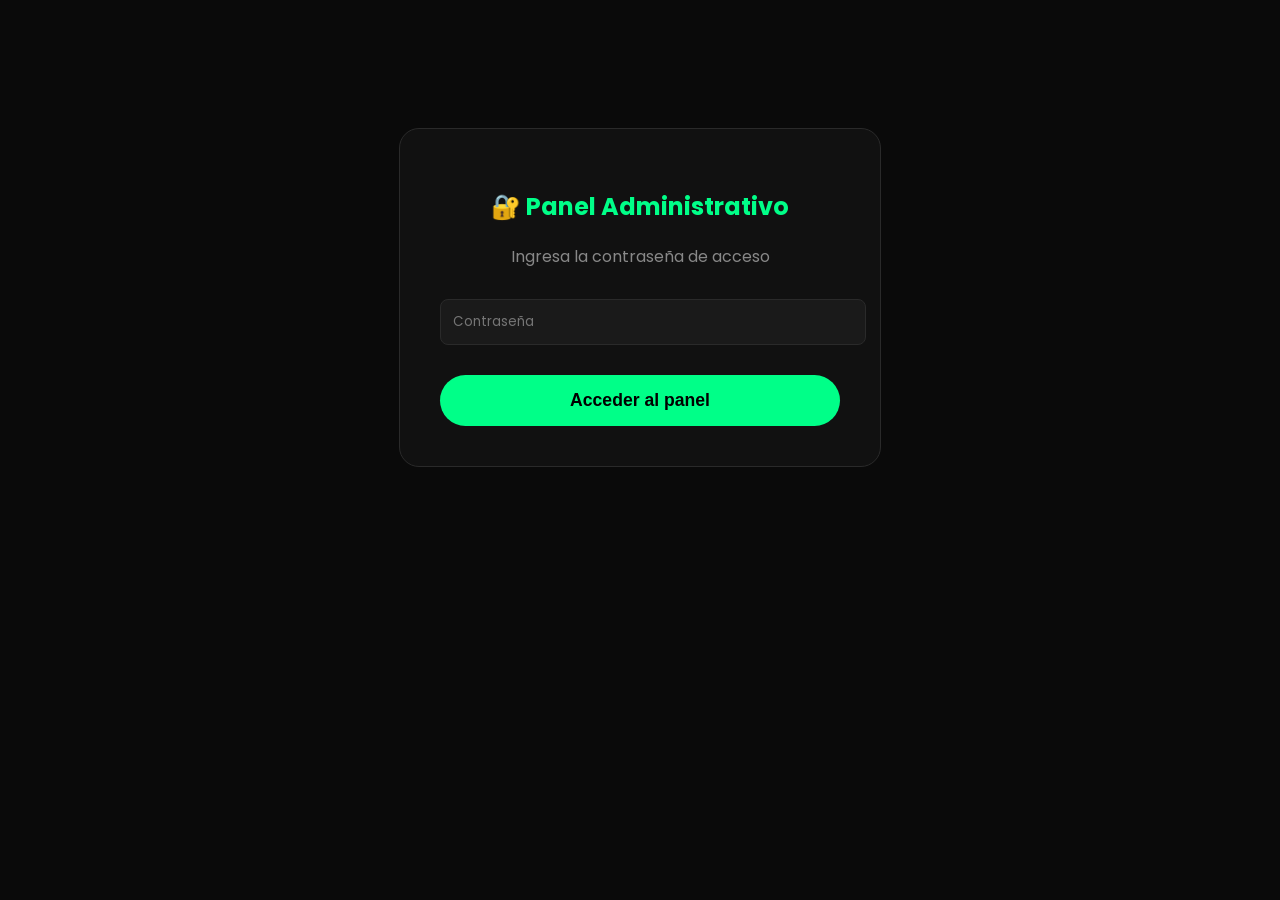
==== admin.html @ 09ae6a4c "Add files via upload" ====
<!DOCTYPE html>
<html lang="es">
<head>
<meta charset="UTF-8">
<meta name="viewport" content="width=device-width, initial-scale=1.0">
<title>Panel Admin - JL PHONE BUYBACK</title>
<link rel="stylesheet" href="styles.css">
<link href="https://fonts.googleapis.com/css2?family=Poppins:wght@300;400;600;700&display=swap" rel="stylesheet">
<script src="https://cdn.jsdelivr.net/npm/sweetalert2@11"></script>
<style>
body {
    background: #0a0a0a;
    padding: 20px;
    font-family: 'Poppins', sans-serif;
}
.login-container {
    max-width: 400px;
    margin: 100px auto;
    background: #111;
    padding: 40px;
    border-radius: 20px;
    text-align: center;
    border: 1px solid #2a2a2a;
}
.login-container h2 {
    color: #00ff88;
    margin-bottom: 20px;
}
.login-container input {
    width: 100%;
    padding: 12px;
    margin: 10px 0;
    background: #1a1a1a;
    border: 1px solid #2a2a2a;
    border-radius: 8px;
    color: white;
    font-family: 'Poppins', sans-serif;
}
.login-container button {
    width: 100%;
    margin-top: 20px;
}
.admin-container {
    display: none;
    max-width: 1400px;
    margin: 0 auto;
}
</style>
</head>
<body>

<!-- Pantalla de login -->
<div id="loginPanel" class="login-container">
    <h2>🔐 Panel Administrativo</h2>
    <p style="color:#888; margin-bottom:20px;">Ingresa la contraseña de acceso</p>
    <input type="password" id="adminPassword" placeholder="Contraseña" required>
    <button onclick="loginAdmin()" class="btn-submit">Acceder al panel</button>
</div>

<!-- Panel Admin -->
<div id="adminPanel" class="admin-container">
    <div style="display: flex; justify-content: space-between; align-items: center; margin-bottom: 30px; flex-wrap: wrap; gap: 15px;">
        <h1 style="color: #00ff88; margin:0;">📱 JL PHONE BUYBACK - Admin</h1>
        <button onclick="logoutAdmin()" style="padding: 10px 20px; background: #ff4444; color: white; border: none; border-radius: 8px; cursor: pointer;">Cerrar sesión</button>
    </div>
    
    <div class="filtros" style="display: flex; gap: 10px; margin-bottom: 20px; flex-wrap: wrap;">
        <button class="filtro-btn active" data-filtro="todas" style="padding: 10px 20px; background: #1a1a1a; border: 1px solid #2a2a2a; color: white; border-radius: 8px; cursor: pointer;">📋 Todas</button>
        <button class="filtro-btn" data-filtro="pendiente" style="padding: 10px 20px; background: #1a1a1a; border: 1px solid #2a2a2a; color: white; border-radius: 8px; cursor: pointer;">⏳ Pendientes</button>
        <button class="filtro-btn" data-filtro="respondida" style="padding: 10px 20px; background: #1a1a1a; border: 1px solid #2a2a2a; color: white; border-radius: 8px; cursor: pointer;">✅ Respondidas</button>
    </div>
    
    <div id="contadorPendientes" style="background:#111; padding:15px; border-radius:10px; margin-bottom:20px; text-align:center; border:1px solid #2a2a2a;">
        Cargando...
    </div>
    
    <div id="solicitudesContainer" class="solicitudes-grid">
        <div style="text-align: center; grid-column: 1/-1; color: #888;">Cargando solicitudes...</div>
    </div>
</div>

<!-- Modal para ver fotos -->
<div id="modal" class="modal" style="display:none; position:fixed; top:0; left:0; width:100%; height:100%; background:rgba(0,0,0,0.9); z-index:1000; justify-content:center; align-items:center;">
    <span onclick="cerrarModal()" style="position:absolute; top:20px; right:40px; color:white; font-size:40px; cursor:pointer;">&times;</span>
    <div class="modal-content">
        <img id="modalImg" src="" alt="Foto ampliada" style="max-width:90%; max-height:90%; border-radius:10px;">
    </div>
</div>

<script src="https://cdn.jsdelivr.net/npm/@supabase/supabase-js@2"></script>
<script src="admin.js"></script>
</body>
</html>
---- styles.css ----
/* Agrega estos estilos a tu styles.css existente */

.solicitud {
    background: linear-gradient(135deg, #0a0a0a 0%, #0d0d0d 100%);
}

.form-container {
    max-width: 700px;
    margin: 0 auto;
    background: #111;
    border-radius: 20px;
    padding: 40px;
    border: 1px solid #1f1f1f;
}

.form-group {
    margin-bottom: 25px;
    text-align: left;
}

.form-group label {
    display: block;
    margin-bottom: 8px;
    color: #00ff88;
    font-weight: 500;
}

.form-group input,
.form-group select,
.form-group textarea {
    width: 100%;
    padding: 12px 15px;
    background: #1a1a1a;
    border: 1px solid #2a2a2a;
    border-radius: 10px;
    color: white;
    font-family: 'Poppins', sans-serif;
}

.form-group input:focus,
.form-group select:focus,
.form-group textarea:focus {
    outline: none;
    border-color: #00ff88;
}

.preview-fotos {
    display: flex;
    flex-wrap: wrap;
    gap: 15px;
    margin: 20px 0;
}

.preview-foto {
    position: relative;
    width: 100px;
    height: 100px;
    border-radius: 10px;
    overflow: hidden;
    background: #1a1a1a;
}

.preview-foto img {
    width: 100%;
    height: 100%;
    object-fit: cover;
}

.preview-foto .remove-foto {
    position: absolute;
    top: 5px;
    right: 5px;
    background: rgba(0,0,0,0.7);
    color: white;
    border-radius: 50%;
    width: 20px;
    height: 20px;
    display: flex;
    align-items: center;
    justify-content: center;
    cursor: pointer;
    font-size: 12px;
}

.btn-submit {
    width: 100%;
    padding: 15px;
    background: #00ff88;
    color: #000;
    border: none;
    border-radius: 50px;
    font-size: 1.1rem;
    font-weight: 600;
    cursor: pointer;
    transition: all 0.3s;
}

.btn-submit:hover {
    transform: translateY(-2px);
    box-shadow: 0 0 20px rgba(0,255,136,0.4);
}

.solicitudes-grid {
    display: flex;
    flex-direction: column;
    gap: 20px;
}

.filtro-btn.active {
    background: #00ff88 !important;
    color: black !important;
    border-color: #00ff88 !important;
}
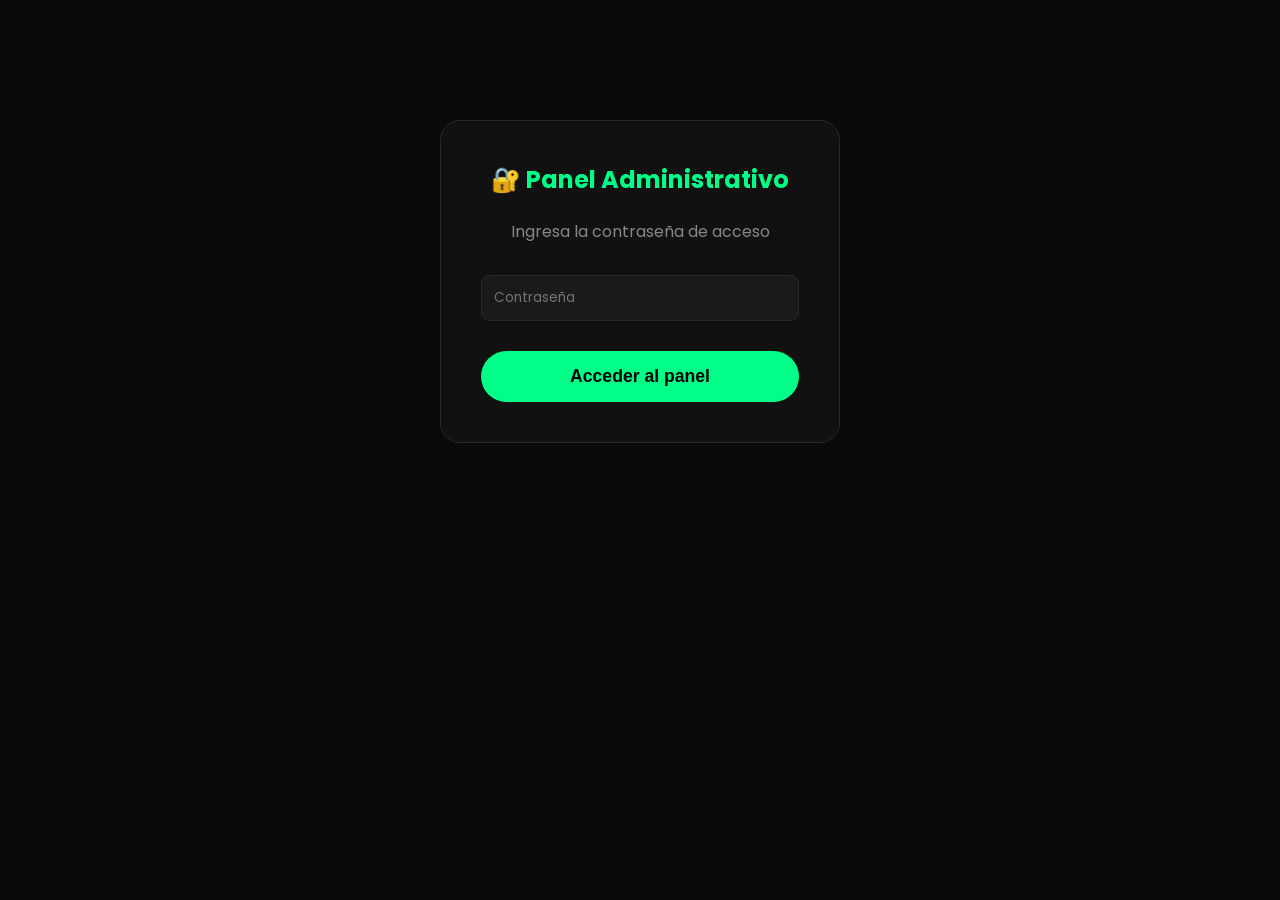
==== commit 2fc355ba: "Add files via upload" ====
--- a/admin.html
+++ b/admin.html
@@ -7,6 +7,7 @@
 <link rel="stylesheet" href="styles.css">
 <link href="https://fonts.googleapis.com/css2?family=Poppins:wght@300;400;600;700&display=swap" rel="stylesheet">
 <script src="https://cdn.jsdelivr.net/npm/sweetalert2@11"></script>
+<script src="https://cdn.jsdelivr.net/npm/@supabase/supabase-js@2"></script>
 <style>
 body {
     background: #0a0a0a;
@@ -45,6 +46,16 @@
     max-width: 1400px;
     margin: 0 auto;
 }
+.solicitudes-grid {
+    display: flex;
+    flex-direction: column;
+    gap: 20px;
+}
+.filtro-btn.active {
+    background: #00ff88 !important;
+    color: black !important;
+    border-color: #00ff88 !important;
+}
 </style>
 </head>
 <body>
@@ -65,9 +76,9 @@
     </div>
     
     <div class="filtros" style="display: flex; gap: 10px; margin-bottom: 20px; flex-wrap: wrap;">
-        <button class="filtro-btn active" data-filtro="todas" style="padding: 10px 20px; background: #1a1a1a; border: 1px solid #2a2a2a; color: white; border-radius: 8px; cursor: pointer;">📋 Todas</button>
-        <button class="filtro-btn" data-filtro="pendiente" style="padding: 10px 20px; background: #1a1a1a; border: 1px solid #2a2a2a; color: white; border-radius: 8px; cursor: pointer;">⏳ Pendientes</button>
-        <button class="filtro-btn" data-filtro="respondida" style="padding: 10px 20px; background: #1a1a1a; border: 1px solid #2a2a2a; color: white; border-radius: 8px; cursor: pointer;">✅ Respondidas</button>
+        <button class="filtro-btn active" data-filtro="todas" onclick="filtrarSolicitudes('todas', this)" style="padding: 10px 20px; background: #1a1a1a; border: 1px solid #2a2a2a; color: white; border-radius: 8px; cursor: pointer;">📋 Todas</button>
+        <button class="filtro-btn" data-filtro="pendiente" onclick="filtrarSolicitudes('pendiente', this)" style="padding: 10px 20px; background: #1a1a1a; border: 1px solid #2a2a2a; color: white; border-radius: 8px; cursor: pointer;">⏳ Pendientes</button>
+        <button class="filtro-btn" data-filtro="respondida" onclick="filtrarSolicitudes('respondida', this)" style="padding: 10px 20px; background: #1a1a1a; border: 1px solid #2a2a2a; color: white; border-radius: 8px; cursor: pointer;">✅ Respondidas</button>
     </div>
     
     <div id="contadorPendientes" style="background:#111; padding:15px; border-radius:10px; margin-bottom:20px; text-align:center; border:1px solid #2a2a2a;">
@@ -87,7 +98,238 @@
     </div>
 </div>
 
-<script src="https://cdn.jsdelivr.net/npm/@supabase/supabase-js@2"></script>
-<script src="admin.js"></script>
+<script>
+// ===== CONFIGURACIÓN DE SUPABASE =====
+const SUPABASE_URL = 'https://yczegabspeywaaxsnnoj.supabase.co';
+const SUPABASE_ANON_KEY = 'eyJhbGciOiJIUzI1NiIsInR5cCI6IkpXVCJ9.eyJpc3MiOiJzdXBhYmFzZSIsInJlZiI6InljemVnYWJzcGV5d2FheHNubm9qIiwicm9sZSI6ImFub24iLCJpYXQiOjE3Nzk4MDc3OTksImV4cCI6MjA5NTM4Mzc5OX0.tdVSoJTjqdwX8wyqnbdNH6mXESDPPIdC_c6bg3kKm5g';
+
+const supabase = window.supabase.createClient(SUPABASE_URL, SUPABASE_ANON_KEY);
+
+// ===== CONTRASEÑA DEL ADMIN (CAMBIA AQUÍ LA CONTRASEÑA QUE QUIERAS) =====
+const ADMIN_PASSWORD = 'admin123';
+
+let solicitudes = [];
+let filtroActual = 'todas';
+
+// Función de login
+function loginAdmin() {
+    const password = document.getElementById('adminPassword').value;
+    
+    if (!password) {
+        Swal.fire('Error', 'Ingresa la contraseña', 'error');
+        return;
+    }
+    
+    if (password === ADMIN_PASSWORD) {
+        sessionStorage.setItem('adminLoggedIn', 'true');
+        Swal.fire('Éxito', 'Bienvenido al panel de administración', 'success');
+        document.getElementById('loginPanel').style.display = 'none';
+        document.getElementById('adminPanel').style.display = 'block';
+        cargarSolicitudes();
+        suscribirCambios();
+    } else {
+        Swal.fire('Error', 'Contraseña incorrecta', 'error');
+    }
+}
+
+// Función de logout
+function logoutAdmin() {
+    sessionStorage.removeItem('adminLoggedIn');
+    document.getElementById('loginPanel').style.display = 'block';
+    document.getElementById('adminPanel').style.display = 'none';
+    document.getElementById('adminPassword').value = '';
+}
+
+// Verificar sesión
+function checkSession() {
+    const isLoggedIn = sessionStorage.getItem('adminLoggedIn');
+    if (isLoggedIn === 'true') {
+        document.getElementById('loginPanel').style.display = 'none';
+        document.getElementById('adminPanel').style.display = 'block';
+        cargarSolicitudes();
+        suscribirCambios();
+    }
+}
+
+// Suscribirse a cambios en tiempo real
+function suscribirCambios() {
+    supabase
+        .channel('solicitudes_changes')
+        .on('postgres_changes', 
+            { event: '*', schema: 'public', table: 'solicitudes' },
+            () => cargarSolicitudes()
+        )
+        .subscribe();
+}
+
+// Cargar solicitudes
+async function cargarSolicitudes() {
+    const { data, error } = await supabase
+        .from('solicitudes')
+        .select('*')
+        .order('created_at', { ascending: false });
+    
+    if (error) {
+        console.error('Error:', error);
+        Swal.fire('Error', 'No se pudieron cargar las solicitudes', 'error');
+        return;
+    }
+    
+    solicitudes = data;
+    actualizarContador();
+    mostrarSolicitudes();
+}
+
+// Actualizar contador
+function actualizarContador() {
+    const pendientes = solicitudes.filter(s => s.estado === 'pendiente').length;
+    const contadorDiv = document.getElementById('contadorPendientes');
+    if (contadorDiv) {
+        contadorDiv.innerHTML = `
+            <strong style="color: #00ff88;">📊 Resumen:</strong> 
+            ${pendientes} solicitud(es) pendiente(s) de respuesta
+        `;
+    }
+}
+
+// Filtrar solicitudes
+function filtrarSolicitudes(filtro, elemento) {
+    filtroActual = filtro;
+    document.querySelectorAll('.filtro-btn').forEach(btn => btn.classList.remove('active'));
+    elemento.classList.add('active');
+    mostrarSolicitudes();
+}
+
+// Mostrar solicitudes
+function mostrarSolicitudes() {
+    const container = document.getElementById('solicitudesContainer');
+    let solicitudesFiltradas = solicitudes;
+    
+    if (filtroActual !== 'todas') {
+        solicitudesFiltradas = solicitudes.filter(s => s.estado === filtroActual);
+    }
+    
+    if (solicitudesFiltradas.length === 0) {
+        container.innerHTML = '<div style="text-align: center; grid-column: 1/-1; color: #888;">No hay solicitudes para mostrar</div>';
+        return;
+    }
+    
+    container.innerHTML = solicitudesFiltradas.map(solicitud => `
+        <div style="background:#111; border-radius:15px; padding:20px; border:1px solid #2a2a2a; margin-bottom:20px;">
+            <div style="display:flex; justify-content:space-between; align-items:center; margin-bottom:15px; padding-bottom:10px; border-bottom:1px solid #2a2a2a;">
+                <span style="color:#00ff88; font-weight:bold;">#${solicitud.id}</span>
+                <span style="padding:4px 12px; border-radius:20px; font-size:0.8rem; background:${solicitud.estado === 'pendiente' ? '#ff6600' : '#00ff88'}; color:${solicitud.estado === 'pendiente' ? 'white' : 'black'}">
+                    ${solicitud.estado === 'pendiente' ? '⏳ Pendiente' : '✅ Respondida'}
+                </span>
+            </div>
+            <div>
+                <p><strong>👤 Nombre:</strong> ${solicitud.nombre}</p>
+                <p><strong>📧 Email:</strong> ${solicitud.email}</p>
+                <p><strong>📱 Teléfono:</strong> ${solicitud.telefono}</p>
+                <p><strong>📱 Equipo:</strong> ${solicitud.marca} ${solicitud.modelo}</p>
+                <p><strong>🔧 Condición:</strong> ${solicitud.condicion}</p>
+                <p><strong>📝 Descripción:</strong> ${solicitud.descripcion || 'Sin descripción'}</p>
+                <p><strong>📅 Fecha:</strong> ${new Date(solicitud.created_at).toLocaleString()}</p>
+            </div>
+            <div style="display:flex; flex-wrap:wrap; gap:10px; margin:15px 0;">
+                ${solicitud.fotos && solicitud.fotos.length > 0 ? 
+                    solicitud.fotos.map(foto => `
+                        <div style="width:80px; height:80px; border-radius:8px; overflow:hidden; cursor:pointer;" onclick="abrirModal('${foto}')">
+                            <img src="${foto}" style="width:100%; height:100%; object-fit:cover;">
+                        </div>
+                    `).join('') 
+                    : '<p>📷 Sin fotos</p>'}
+            </div>
+            ${solicitud.estado === 'respondida' ? `
+                <div style="margin-top:15px; padding:15px; background:#1a1a1a; border-radius:8px;">
+                    <strong style="color:#00ff88;">💬 Respuesta enviada:</strong>
+                    <p>💰 <strong>Precio ofertado:</strong> ${solicitud.precio_oferta}</p>
+                    <p>📝 <strong>Mensaje:</strong> ${solicitud.mensaje_respuesta}</p>
+                    <p>📅 <strong>Fecha respuesta:</strong> ${new Date(solicitud.fecha_respuesta).toLocaleString()}</p>
+                </div>
+            ` : `
+                <div style="margin-top:20px; padding-top:20px; border-top:1px solid #2a2a2a;">
+                    <input type="text" id="precio-${solicitud.id}" placeholder="💰 Precio ofertado (Ej: $5,000 MXN)" style="width:100%; padding:10px; margin-bottom:10px; background:#1a1a1a; border:1px solid #2a2a2a; border-radius:8px; color:white;">
+                    <textarea id="mensaje-${solicitud.id}" rows="2" placeholder="📝 Mensaje para el cliente..." style="width:100%; padding:10px; margin-bottom:10px; background:#1a1a1a; border:1px solid #2a2a2a; border-radius:8px; color:white;"></textarea>
+                    <button onclick="responderSolicitud(${solicitud.id})" style="width:100%; padding:12px; background:#00ff88; color:black; border:none; border-radius:8px; font-weight:bold; cursor:pointer;">📤 Enviar respuesta por WhatsApp</button>
+                </div>
+            `}
+        </div>
+    `).join('');
+}
+
+// Responder solicitud
+async function responderSolicitud(id) {
+    const precio = document.getElementById(`precio-${id}`).value;
+    const mensaje = document.getElementById(`mensaje-${id}`).value;
+    
+    if (!precio || !mensaje) {
+        Swal.fire('Campos incompletos', 'Completa el precio y el mensaje', 'warning');
+        return;
+    }
+    
+    const solicitud = solicitudes.find(s => s.id === id);
+    
+    const confirmacion = await Swal.fire({
+        title: '¿Enviar respuesta?',
+        text: `Enviarás oferta de ${precio} a ${solicitud.nombre}`,
+        icon: 'question',
+        showCancelButton: true,
+        confirmButtonColor: '#00ff88',
+        confirmButtonText: 'Sí, enviar',
+        cancelButtonText: 'Cancelar'
+    });
+    
+    if (!confirmacion.isConfirmed) return;
+    
+    const { error } = await supabase
+        .from('solicitudes')
+        .update({
+            estado: 'respondida',
+            precio_oferta: precio,
+            mensaje_respuesta: mensaje,
+            fecha_respuesta: new Date().toISOString()
+        })
+        .eq('id', id);
+    
+    if (error) {
+        Swal.fire('Error', 'No se pudo guardar la respuesta', 'error');
+        return;
+    }
+    
+    const mensajeWhatsApp = `*JL PHONE BUYBACK* - Respuesta a tu solicitud #${solicitud.id}\n\nHola ${solicitud.nombre},\n\nHemos evaluado tu equipo *${solicitud.marca} ${solicitud.modelo}*.\n\n💰 *Precio ofertado:* ${precio}\n\n📝 *Comentario:* ${mensaje}\n\n¡Esperamos tu respuesta! Contáctanos al 3111063251.\n\nGracias por confiar en JL PHONE BUYBACK. 🙌`;
+    
+    const telefonoLimpio = solicitud.telefono.replace(/\D/g, '');
+    const urlWhatsApp = `https://wa.me/52${telefonoLimpio}?text=${encodeURIComponent(mensajeWhatsApp)}`;
+    
+    window.open(urlWhatsApp, '_blank');
+    
+    Swal.fire({
+        title: '¡Respuesta enviada!',
+        text: `Se abrirá WhatsApp para enviar la oferta a ${solicitud.nombre}`,
+        icon: 'success',
+        confirmButtonColor: '#00ff88'
+    });
+    
+    cargarSolicitudes();
+}
+
+// Abrir modal
+function abrirModal(imgSrc) {
+    const modal = document.getElementById('modal');
+    const modalImg = document.getElementById('modalImg');
+    modal.style.display = 'flex';
+    modalImg.src = imgSrc;
+}
+
+function cerrarModal() {
+    document.getElementById('modal').style.display = 'none';
+}
+
+// Iniciar - verificar sesión al cargar la página
+document.addEventListener('DOMContentLoaded', function() {
+    checkSession();
+});
+</script>
 </body>
 </html>
--- a/styles.css
+++ b/styles.css
@@ -1,5 +1,201 @@
-/* Agrega estos estilos a tu styles.css existente */
-
+* {
+    margin: 0;
+    padding: 0;
+    box-sizing: border-box;
+}
+
+body {
+    font-family: 'Poppins', sans-serif;
+    background: #0a0a0a;
+    color: white;
+    line-height: 1.6;
+}
+
+.hero {
+    position: relative;
+    height: 100vh;
+    background: linear-gradient(rgba(0,0,0,.75), rgba(0,0,0,.85)),
+    url('https://images.unsplash.com/photo-1591337676887-a217a6970a8a?auto=format&fit=crop&w=1400&q=80');
+    background-size: cover;
+    background-position: center;
+    display: flex;
+    justify-content: center;
+    align-items: center;
+    text-align: center;
+    padding: 20px;
+}
+
+.hero-content {
+    position: relative;
+    z-index: 2;
+    max-width: 800px;
+}
+
+.hero h1 {
+    font-size: 3rem;
+    color: #00ff88;
+    font-weight: 700;
+    margin-bottom: 10px;
+    text-shadow: 0 0 15px #00ff88;
+}
+
+.hero h2 {
+    font-size: 2rem;
+    margin-bottom: 10px;
+}
+
+.hero p {
+    font-size: 1.2rem;
+    color: #ddd;
+    margin-bottom: 25px;
+}
+
+.phone-number {
+    font-size: 2rem;
+    font-weight: 700;
+    margin-bottom: 25px;
+    color: #00ff88;
+}
+
+.btn {
+    display: inline-block;
+    padding: 15px 35px;
+    background: #00ff88;
+    color: #000;
+    text-decoration: none;
+    font-weight: 600;
+    border-radius: 50px;
+    transition: .3s;
+    box-shadow: 0 0 15px #00ff88;
+}
+
+.btn:hover {
+    transform: translateY(-3px);
+    background: #00cc6a;
+}
+
+section {
+    padding: 70px 20px;
+    text-align: center;
+}
+
+section h2 {
+    font-size: 2rem;
+    margin-bottom: 35px;
+    color: #00ff88;
+}
+
+.cards {
+    display: flex;
+    flex-wrap: wrap;
+    justify-content: center;
+    gap: 25px;
+}
+
+.card {
+    background: #111;
+    padding: 25px;
+    border-radius: 18px;
+    width: 260px;
+    border: 1px solid #1f1f1f;
+    transition: .3s;
+    box-shadow: 0 0 10px rgba(0,255,136,.08);
+}
+
+.card:hover {
+    transform: translateY(-8px);
+    box-shadow: 0 0 20px rgba(0,255,136,.35);
+}
+
+.card h3 {
+    margin-bottom: 10px;
+    color: #00ff88;
+}
+
+.steps {
+    display: flex;
+    justify-content: center;
+    flex-wrap: wrap;
+    gap: 25px;
+}
+
+.step {
+    background: #111;
+    padding: 30px;
+    width: 220px;
+    border-radius: 20px;
+}
+
+.step h3 {
+    font-size: 2rem;
+    color: #00ff88;
+    margin-bottom: 10px;
+}
+
+.notice {
+    background: #111;
+}
+
+.notice p {
+    max-width: 750px;
+    margin: auto;
+    font-size: 1.1rem;
+    color: #ddd;
+}
+
+footer {
+    background: #050505;
+    padding: 30px;
+    text-align: center;
+    border-top: 1px solid #1c1c1c;
+}
+
+footer h3 {
+    color: #00ff88;
+    margin-bottom: 10px;
+}
+
+.whatsapp-float {
+    position: fixed;
+    bottom: 25px;
+    right: 25px;
+    width: 65px;
+    height: 65px;
+    background: #25d366;
+    color: white;
+    border-radius: 50%;
+    display: flex;
+    align-items: center;
+    justify-content: center;
+    font-size: 30px;
+    text-decoration: none;
+    box-shadow: 0 0 20px rgba(37,211,102,.5);
+    z-index: 999;
+    transition: .3s;
+}
+
+.whatsapp-float:hover {
+    transform: scale(1.1);
+}
+
+@media (max-width: 768px) {
+    .hero h1 {
+        font-size: 2.2rem;
+    }
+    .hero h2 {
+        font-size: 1.5rem;
+    }
+    .phone-number {
+        font-size: 1.5rem;
+    }
+    .cards,
+    .steps {
+        flex-direction: column;
+        align-items: center;
+    }
+}
+
+/* ===== ESTILOS DEL FORMULARIO ===== */
 .solicitud {
     background: linear-gradient(135deg, #0a0a0a 0%, #0d0d0d 100%);
 }
@@ -11,6 +207,7 @@
     border-radius: 20px;
     padding: 40px;
     border: 1px solid #1f1f1f;
+    box-shadow: 0 10px 40px rgba(0,0,0,0.5);
 }
 
 .form-group {
@@ -35,6 +232,7 @@
     border-radius: 10px;
     color: white;
     font-family: 'Poppins', sans-serif;
+    transition: all 0.3s;
 }
 
 .form-group input:focus,
@@ -42,6 +240,19 @@
 .form-group textarea:focus {
     outline: none;
     border-color: #00ff88;
+    box-shadow: 0 0 10px rgba(0,255,136,0.2);
+}
+
+.form-group input[type="file"] {
+    padding: 10px;
+    background: #1a1a1a;
+}
+
+.form-group small {
+    display: block;
+    margin-top: 5px;
+    color: #888;
+    font-size: 0.8rem;
 }
 
 .preview-fotos {
@@ -58,6 +269,7 @@
     border-radius: 10px;
     overflow: hidden;
     background: #1a1a1a;
+    border: 1px solid #2a2a2a;
 }
 
 .preview-foto img {
@@ -93,6 +305,7 @@
     font-weight: 600;
     cursor: pointer;
     transition: all 0.3s;
+    margin-top: 10px;
 }
 
 .btn-submit:hover {
@@ -100,10 +313,45 @@
     box-shadow: 0 0 20px rgba(0,255,136,0.4);
 }
 
+.form-mensaje {
+    margin-top: 20px;
+    padding: 15px;
+    border-radius: 10px;
+    display: none;
+}
+
+.form-mensaje.success {
+    background: rgba(0,255,136,0.1);
+    border: 1px solid #00ff88;
+    color: #00ff88;
+    display: block;
+}
+
+.form-mensaje.error {
+    background: rgba(255,68,68,0.1);
+    border: 1px solid #ff4444;
+    color: #ff4444;
+    display: block;
+}
+
+/* Estilos para el admin */
 .solicitudes-grid {
     display: flex;
     flex-direction: column;
     gap: 20px;
+}
+
+.solicitud-card {
+    background: #111;
+    border-radius: 15px;
+    padding: 20px;
+    border: 1px solid #2a2a2a;
+    transition: all 0.3s;
+}
+
+.solicitud-card:hover {
+    transform: translateY(-5px);
+    box-shadow: 0 10px 30px rgba(0,0,0,0.3);
 }
 
 .filtro-btn.active {
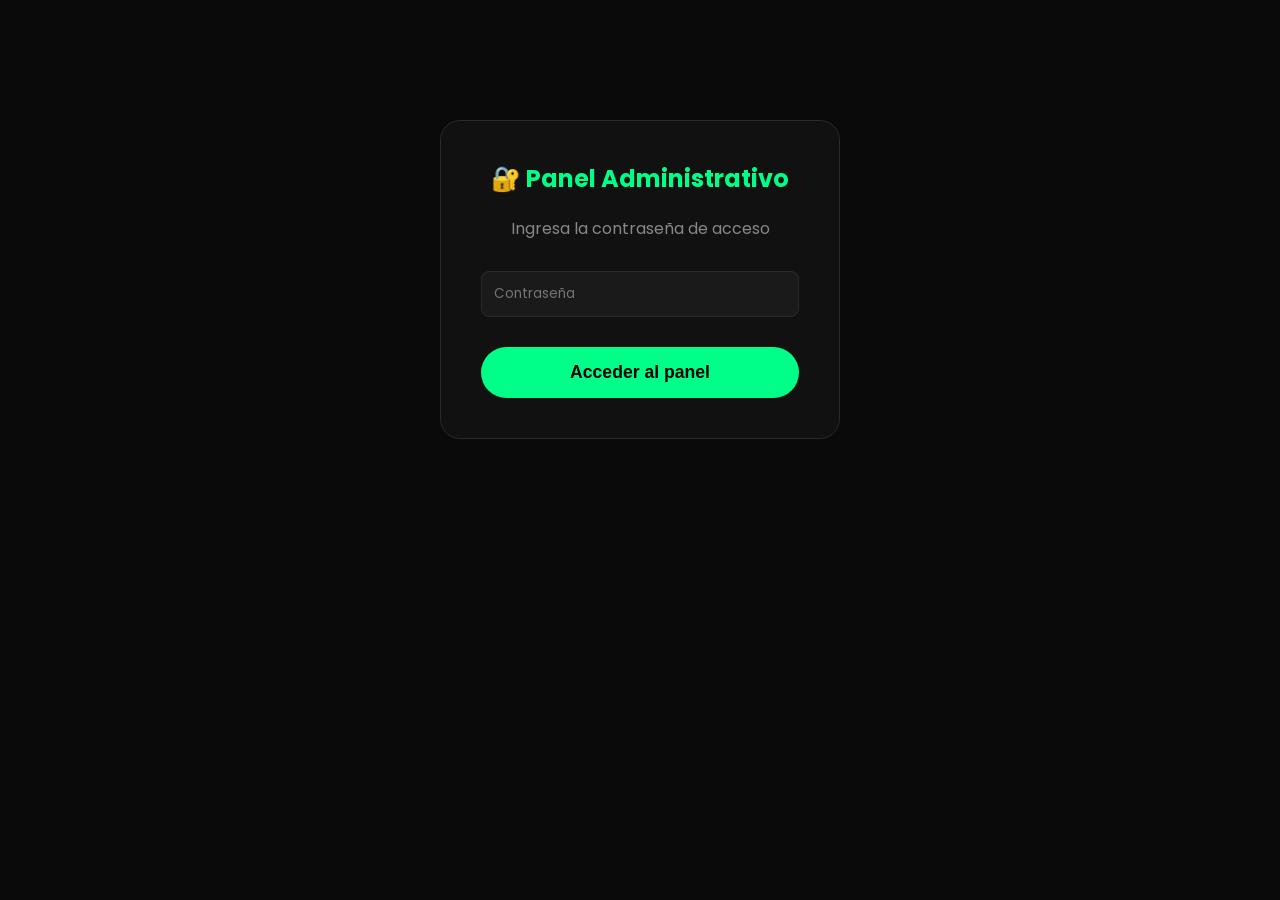
==== commit baaef2aa: "Add files via upload" ====
--- a/admin.html
+++ b/admin.html
@@ -4,16 +4,22 @@
 <meta charset="UTF-8">
 <meta name="viewport" content="width=device-width, initial-scale=1.0">
 <title>Panel Admin - JL PHONE BUYBACK</title>
-<link rel="stylesheet" href="styles.css">
 <link href="https://fonts.googleapis.com/css2?family=Poppins:wght@300;400;600;700&display=swap" rel="stylesheet">
 <script src="https://cdn.jsdelivr.net/npm/sweetalert2@11"></script>
 <script src="https://cdn.jsdelivr.net/npm/@supabase/supabase-js@2"></script>
 <style>
+* {
+    margin: 0;
+    padding: 0;
+    box-sizing: border-box;
+}
+
 body {
     background: #0a0a0a;
     padding: 20px;
     font-family: 'Poppins', sans-serif;
 }
+
 .login-container {
     max-width: 400px;
     margin: 100px auto;
@@ -23,10 +29,12 @@
     text-align: center;
     border: 1px solid #2a2a2a;
 }
+
 .login-container h2 {
     color: #00ff88;
     margin-bottom: 20px;
 }
+
 .login-container input {
     width: 100%;
     padding: 12px;
@@ -37,24 +45,70 @@
     color: white;
     font-family: 'Poppins', sans-serif;
 }
+
 .login-container button {
     width: 100%;
     margin-top: 20px;
-}
+    padding: 15px;
+    background: #00ff88;
+    color: #000;
+    border: none;
+    border-radius: 50px;
+    font-size: 1.1rem;
+    font-weight: 600;
+    cursor: pointer;
+    transition: all 0.3s;
+}
+
+.login-container button:hover {
+    transform: translateY(-2px);
+    box-shadow: 0 0 20px rgba(0,255,136,0.4);
+}
+
 .admin-container {
     display: none;
     max-width: 1400px;
     margin: 0 auto;
 }
+
 .solicitudes-grid {
     display: flex;
     flex-direction: column;
     gap: 20px;
 }
+
+.filtro-btn {
+    padding: 10px 20px;
+    background: #1a1a1a;
+    border: 1px solid #2a2a2a;
+    color: white;
+    border-radius: 8px;
+    cursor: pointer;
+    font-family: 'Poppins', sans-serif;
+}
+
 .filtro-btn.active {
     background: #00ff88 !important;
     color: black !important;
     border-color: #00ff88 !important;
+}
+
+.btn-submit {
+    width: 100%;
+    padding: 15px;
+    background: #00ff88;
+    color: #000;
+    border: none;
+    border-radius: 50px;
+    font-size: 1.1rem;
+    font-weight: 600;
+    cursor: pointer;
+    transition: all 0.3s;
+}
+
+.btn-submit:hover {
+    transform: translateY(-2px);
+    box-shadow: 0 0 20px rgba(0,255,136,0.4);
 }
 </style>
 </head>
@@ -65,20 +119,20 @@
     <h2>🔐 Panel Administrativo</h2>
     <p style="color:#888; margin-bottom:20px;">Ingresa la contraseña de acceso</p>
     <input type="password" id="adminPassword" placeholder="Contraseña" required>
-    <button onclick="loginAdmin()" class="btn-submit">Acceder al panel</button>
+    <button id="loginBtn" class="btn-submit">Acceder al panel</button>
 </div>
 
 <!-- Panel Admin -->
 <div id="adminPanel" class="admin-container">
     <div style="display: flex; justify-content: space-between; align-items: center; margin-bottom: 30px; flex-wrap: wrap; gap: 15px;">
         <h1 style="color: #00ff88; margin:0;">📱 JL PHONE BUYBACK - Admin</h1>
-        <button onclick="logoutAdmin()" style="padding: 10px 20px; background: #ff4444; color: white; border: none; border-radius: 8px; cursor: pointer;">Cerrar sesión</button>
+        <button id="logoutBtn" style="padding: 10px 20px; background: #ff4444; color: white; border: none; border-radius: 8px; cursor: pointer;">Cerrar sesión</button>
     </div>
     
     <div class="filtros" style="display: flex; gap: 10px; margin-bottom: 20px; flex-wrap: wrap;">
-        <button class="filtro-btn active" data-filtro="todas" onclick="filtrarSolicitudes('todas', this)" style="padding: 10px 20px; background: #1a1a1a; border: 1px solid #2a2a2a; color: white; border-radius: 8px; cursor: pointer;">📋 Todas</button>
-        <button class="filtro-btn" data-filtro="pendiente" onclick="filtrarSolicitudes('pendiente', this)" style="padding: 10px 20px; background: #1a1a1a; border: 1px solid #2a2a2a; color: white; border-radius: 8px; cursor: pointer;">⏳ Pendientes</button>
-        <button class="filtro-btn" data-filtro="respondida" onclick="filtrarSolicitudes('respondida', this)" style="padding: 10px 20px; background: #1a1a1a; border: 1px solid #2a2a2a; color: white; border-radius: 8px; cursor: pointer;">✅ Respondidas</button>
+        <button class="filtro-btn active" data-filtro="todas">📋 Todas</button>
+        <button class="filtro-btn" data-filtro="pendiente">⏳ Pendientes</button>
+        <button class="filtro-btn" data-filtro="respondida">✅ Respondidas</button>
     </div>
     
     <div id="contadorPendientes" style="background:#111; padding:15px; border-radius:10px; margin-bottom:20px; text-align:center; border:1px solid #2a2a2a;">
@@ -91,11 +145,9 @@
 </div>
 
 <!-- Modal para ver fotos -->
-<div id="modal" class="modal" style="display:none; position:fixed; top:0; left:0; width:100%; height:100%; background:rgba(0,0,0,0.9); z-index:1000; justify-content:center; align-items:center;">
-    <span onclick="cerrarModal()" style="position:absolute; top:20px; right:40px; color:white; font-size:40px; cursor:pointer;">&times;</span>
-    <div class="modal-content">
-        <img id="modalImg" src="" alt="Foto ampliada" style="max-width:90%; max-height:90%; border-radius:10px;">
-    </div>
+<div id="modal" style="display:none; position:fixed; top:0; left:0; width:100%; height:100%; background:rgba(0,0,0,0.95); z-index:1000; justify-content:center; align-items:center;">
+    <span onclick="document.getElementById('modal').style.display='none'" style="position:absolute; top:20px; right:40px; color:white; font-size:40px; cursor:pointer;">&times;</span>
+    <img id="modalImg" src="" style="max-width:90%; max-height:90%; border-radius:10px;">
 </div>
 
 <script>
@@ -103,16 +155,17 @@
 const SUPABASE_URL = 'https://yczegabspeywaaxsnnoj.supabase.co';
 const SUPABASE_ANON_KEY = 'eyJhbGciOiJIUzI1NiIsInR5cCI6IkpXVCJ9.eyJpc3MiOiJzdXBhYmFzZSIsInJlZiI6InljemVnYWJzcGV5d2FheHNubm9qIiwicm9sZSI6ImFub24iLCJpYXQiOjE3Nzk4MDc3OTksImV4cCI6MjA5NTM4Mzc5OX0.tdVSoJTjqdwX8wyqnbdNH6mXESDPPIdC_c6bg3kKm5g';
 
-const supabase = window.supabase.createClient(SUPABASE_URL, SUPABASE_ANON_KEY);
-
-// ===== CONTRASEÑA DEL ADMIN (CAMBIA AQUÍ LA CONTRASEÑA QUE QUIERAS) =====
+// Crear cliente de Supabase
+const supabaseClient = window.supabase.createClient(SUPABASE_URL, SUPABASE_ANON_KEY);
+
+// ===== CONTRASEÑA DEL ADMIN =====
 const ADMIN_PASSWORD = 'admin123';
 
 let solicitudes = [];
 let filtroActual = 'todas';
 
 // Función de login
-function loginAdmin() {
+async function loginAdmin() {
     const password = document.getElementById('adminPassword').value;
     
     if (!password) {
@@ -122,7 +175,7 @@
     
     if (password === ADMIN_PASSWORD) {
         sessionStorage.setItem('adminLoggedIn', 'true');
-        Swal.fire('Éxito', 'Bienvenido al panel de administración', 'success');
+        await Swal.fire('Éxito', 'Bienvenido al panel de administración', 'success');
         document.getElementById('loginPanel').style.display = 'none';
         document.getElementById('adminPanel').style.display = 'block';
         cargarSolicitudes();
@@ -153,7 +206,7 @@
 
 // Suscribirse a cambios en tiempo real
 function suscribirCambios() {
-    supabase
+    supabaseClient
         .channel('solicitudes_changes')
         .on('postgres_changes', 
             { event: '*', schema: 'public', table: 'solicitudes' },
@@ -164,20 +217,21 @@
 
 // Cargar solicitudes
 async function cargarSolicitudes() {
-    const { data, error } = await supabase
-        .from('solicitudes')
-        .select('*')
-        .order('created_at', { ascending: false });
-    
-    if (error) {
+    try {
+        const { data, error } = await supabaseClient
+            .from('solicitudes')
+            .select('*')
+            .order('created_at', { ascending: false });
+        
+        if (error) throw error;
+        
+        solicitudes = data || [];
+        actualizarContador();
+        mostrarSolicitudes();
+    } catch (error) {
         console.error('Error:', error);
-        Swal.fire('Error', 'No se pudieron cargar las solicitudes', 'error');
-        return;
-    }
-    
-    solicitudes = data;
-    actualizarContador();
-    mostrarSolicitudes();
+        Swal.fire('Error', 'No se pudieron cargar las solicitudes: ' + error.message, 'error');
+    }
 }
 
 // Actualizar contador
@@ -190,14 +244,6 @@
             ${pendientes} solicitud(es) pendiente(s) de respuesta
         `;
     }
-}
-
-// Filtrar solicitudes
-function filtrarSolicitudes(filtro, elemento) {
-    filtroActual = filtro;
-    document.querySelectorAll('.filtro-btn').forEach(btn => btn.classList.remove('active'));
-    elemento.classList.add('active');
-    mostrarSolicitudes();
 }
 
 // Mostrar solicitudes
@@ -234,7 +280,7 @@
             <div style="display:flex; flex-wrap:wrap; gap:10px; margin:15px 0;">
                 ${solicitud.fotos && solicitud.fotos.length > 0 ? 
                     solicitud.fotos.map(foto => `
-                        <div style="width:80px; height:80px; border-radius:8px; overflow:hidden; cursor:pointer;" onclick="abrirModal('${foto}')">
+                        <div style="width:80px; height:80px; border-radius:8px; overflow:hidden; cursor:pointer;" onclick="verFoto('${foto}')">
                             <img src="${foto}" style="width:100%; height:100%; object-fit:cover;">
                         </div>
                     `).join('') 
@@ -282,7 +328,7 @@
     
     if (!confirmacion.isConfirmed) return;
     
-    const { error } = await supabase
+    const { error } = await supabaseClient
         .from('solicitudes')
         .update({
             estado: 'respondida',
@@ -293,7 +339,7 @@
         .eq('id', id);
     
     if (error) {
-        Swal.fire('Error', 'No se pudo guardar la respuesta', 'error');
+        Swal.fire('Error', 'No se pudo guardar la respuesta: ' + error.message, 'error');
         return;
     }
     
@@ -314,20 +360,39 @@
     cargarSolicitudes();
 }
 
-// Abrir modal
-function abrirModal(imgSrc) {
+// Ver foto
+function verFoto(url) {
     const modal = document.getElementById('modal');
     const modalImg = document.getElementById('modalImg');
     modal.style.display = 'flex';
-    modalImg.src = imgSrc;
-}
-
-function cerrarModal() {
-    document.getElementById('modal').style.display = 'none';
-}
-
-// Iniciar - verificar sesión al cargar la página
+    modalImg.src = url;
+}
+
+// Event listeners
 document.addEventListener('DOMContentLoaded', function() {
+    // Login button
+    const loginBtn = document.getElementById('loginBtn');
+    if (loginBtn) {
+        loginBtn.addEventListener('click', loginAdmin);
+    }
+    
+    // Logout button
+    const logoutBtn = document.getElementById('logoutBtn');
+    if (logoutBtn) {
+        logoutBtn.addEventListener('click', logoutAdmin);
+    }
+    
+    // Filtros
+    document.querySelectorAll('.filtro-btn').forEach(btn => {
+        btn.addEventListener('click', function() {
+            document.querySelectorAll('.filtro-btn').forEach(b => b.classList.remove('active'));
+            this.classList.add('active');
+            filtroActual = this.getAttribute('data-filtro');
+            mostrarSolicitudes();
+        });
+    });
+    
+    // Check session on start
     checkSession();
 });
 </script>
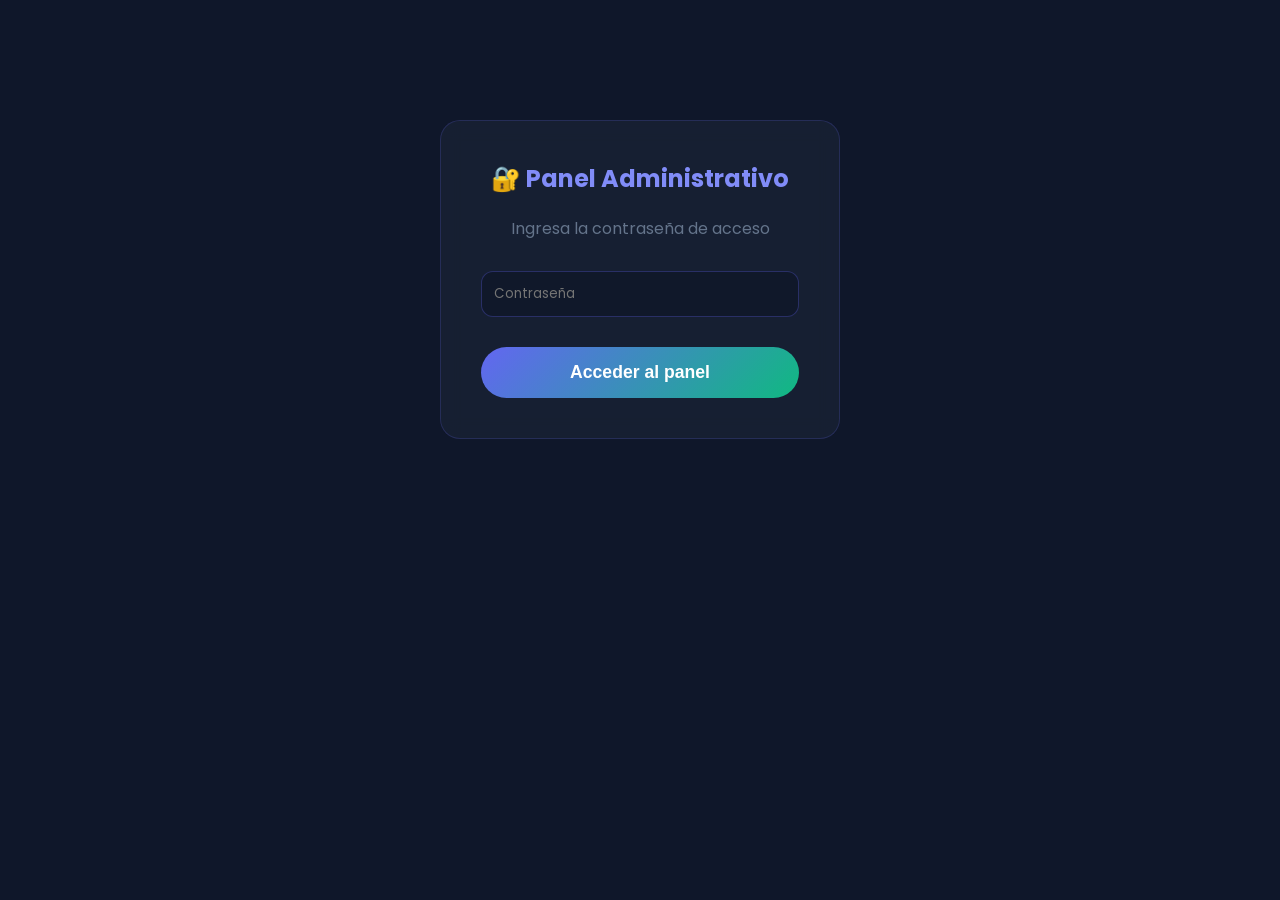
==== commit 529f1630: "Add files via upload" ====
--- a/admin.html
+++ b/admin.html
@@ -4,10 +4,23 @@
 <meta charset="UTF-8">
 <meta name="viewport" content="width=device-width, initial-scale=1.0">
 <title>Panel Admin - JL PHONE BUYBACK</title>
-<link href="https://fonts.googleapis.com/css2?family=Poppins:wght@300;400;600;700&display=swap" rel="stylesheet">
+<link href="https://fonts.googleapis.com/css2?family=Poppins:wght@300;400;500;600;700;800&display=swap" rel="stylesheet">
 <script src="https://cdn.jsdelivr.net/npm/sweetalert2@11"></script>
 <script src="https://cdn.jsdelivr.net/npm/@supabase/supabase-js@2"></script>
 <style>
+:root {
+    --primary: #6366f1;
+    --primary-dark: #4f46e5;
+    --primary-light: #818cf8;
+    --secondary: #10b981;
+    --warning: #f59e0b;
+    --danger: #ef4444;
+    --dark: #1e293b;
+    --darker: #0f172a;
+    --light: #f8fafc;
+    --gray: #64748b;
+}
+
 * {
     margin: 0;
     padding: 0;
@@ -15,7 +28,7 @@
 }
 
 body {
-    background: #0a0a0a;
+    background: var(--darker);
     padding: 20px;
     font-family: 'Poppins', sans-serif;
 }
@@ -23,15 +36,16 @@
 .login-container {
     max-width: 400px;
     margin: 100px auto;
-    background: #111;
+    background: rgba(30, 41, 59, 0.5);
+    backdrop-filter: blur(10px);
     padding: 40px;
     border-radius: 20px;
     text-align: center;
-    border: 1px solid #2a2a2a;
+    border: 1px solid rgba(99, 102, 241, 0.2);
 }
 
 .login-container h2 {
-    color: #00ff88;
+    color: var(--primary-light);
     margin-bottom: 20px;
 }
 
@@ -39,10 +53,10 @@
     width: 100%;
     padding: 12px;
     margin: 10px 0;
-    background: #1a1a1a;
-    border: 1px solid #2a2a2a;
-    border-radius: 8px;
-    color: white;
+    background: rgba(15, 23, 42, 0.8);
+    border: 1px solid rgba(99, 102, 241, 0.3);
+    border-radius: 12px;
+    color: var(--light);
     font-family: 'Poppins', sans-serif;
 }
 
@@ -50,19 +64,13 @@
     width: 100%;
     margin-top: 20px;
     padding: 15px;
-    background: #00ff88;
-    color: #000;
+    background: linear-gradient(135deg, var(--primary) 0%, var(--secondary) 100%);
+    color: white;
     border: none;
     border-radius: 50px;
     font-size: 1.1rem;
     font-weight: 600;
     cursor: pointer;
-    transition: all 0.3s;
-}
-
-.login-container button:hover {
-    transform: translateY(-2px);
-    box-shadow: 0 0 20px rgba(0,255,136,0.4);
 }
 
 .admin-container {
@@ -71,328 +79,359 @@
     margin: 0 auto;
 }
 
+.admin-header {
+    display: flex;
+    justify-content: space-between;
+    align-items: center;
+    margin-bottom: 30px;
+    flex-wrap: wrap;
+    gap: 15px;
+}
+
+.admin-header h1 {
+    background: linear-gradient(135deg, var(--primary) 0%, var(--secondary) 100%);
+    -webkit-background-clip: text;
+    -webkit-text-fill-color: transparent;
+    background-clip: text;
+}
+
+.filtros {
+    display: flex;
+    gap: 10px;
+    margin-bottom: 20px;
+    flex-wrap: wrap;
+}
+
+.filtro-btn {
+    padding: 10px 20px;
+    background: rgba(30, 41, 59, 0.5);
+    border: 1px solid rgba(99, 102, 241, 0.3);
+    color: var(--light);
+    border-radius: 12px;
+    cursor: pointer;
+    transition: all 0.3s;
+}
+
+.filtro-btn:hover {
+    border-color: var(--primary);
+}
+
+.filtro-btn.active {
+    background: linear-gradient(135deg, var(--primary) 0%, var(--secondary) 100%);
+    color: white;
+    border-color: transparent;
+}
+
 .solicitudes-grid {
     display: flex;
     flex-direction: column;
     gap: 20px;
 }
 
-.filtro-btn {
-    padding: 10px 20px;
-    background: #1a1a1a;
-    border: 1px solid #2a2a2a;
+.solicitud-card {
+    background: rgba(30, 41, 59, 0.5);
+    backdrop-filter: blur(10px);
+    border-radius: 20px;
+    padding: 25px;
+    border: 1px solid rgba(99, 102, 241, 0.2);
+    transition: all 0.3s;
+}
+
+.solicitud-card:hover {
+    transform: translateY(-3px);
+    border-color: var(--primary);
+}
+
+.precio-cliente {
+    background: linear-gradient(135deg, var(--warning) 0%, #ea580c 100%);
+    padding: 10px 15px;
+    border-radius: 12px;
+    display: inline-block;
+    font-weight: bold;
+}
+
+.fotos-grid {
+    display: flex;
+    flex-wrap: wrap;
+    gap: 10px;
+    margin: 15px 0;
+}
+
+.foto-miniatura {
+    width: 80px;
+    height: 80px;
+    border-radius: 12px;
+    overflow: hidden;
+    cursor: pointer;
+    border: 2px solid rgba(99, 102, 241, 0.3);
+    transition: all 0.3s;
+}
+
+.foto-miniatura:hover {
+    border-color: var(--primary);
+    transform: scale(1.05);
+}
+
+.foto-miniatura img {
+    width: 100%;
+    height: 100%;
+    object-fit: cover;
+}
+
+.btn-responder {
+    width: 100%;
+    padding: 12px;
+    background: linear-gradient(135deg, var(--primary) 0%, var(--secondary) 100%);
     color: white;
-    border-radius: 8px;
+    border: none;
+    border-radius: 12px;
+    font-weight: bold;
     cursor: pointer;
+    margin-top: 15px;
+}
+
+.input-group {
+    margin-top: 15px;
+}
+
+.input-group input,
+.input-group textarea {
+    width: 100%;
+    padding: 10px;
+    margin-bottom: 10px;
+    background: rgba(15, 23, 42, 0.8);
+    border: 1px solid rgba(99, 102, 241, 0.3);
+    border-radius: 12px;
+    color: var(--light);
     font-family: 'Poppins', sans-serif;
 }
 
-.filtro-btn.active {
-    background: #00ff88 !important;
-    color: black !important;
-    border-color: #00ff88 !important;
-}
-
-.btn-submit {
-    width: 100%;
-    padding: 15px;
-    background: #00ff88;
-    color: #000;
-    border: none;
-    border-radius: 50px;
-    font-size: 1.1rem;
-    font-weight: 600;
-    cursor: pointer;
-    transition: all 0.3s;
-}
-
-.btn-submit:hover {
-    transform: translateY(-2px);
-    box-shadow: 0 0 20px rgba(0,255,136,0.4);
+.modal {
+    display: none;
+    position: fixed;
+    top: 0;
+    left: 0;
+    width: 100%;
+    height: 100%;
+    background: rgba(0,0,0,0.95);
+    z-index: 1000;
+    justify-content: center;
+    align-items: center;
+}
+
+.modal img {
+    max-width: 90%;
+    max-height: 90%;
+    border-radius: 20px;
 }
 </style>
 </head>
 <body>
 
-<!-- Pantalla de login -->
 <div id="loginPanel" class="login-container">
     <h2>🔐 Panel Administrativo</h2>
-    <p style="color:#888; margin-bottom:20px;">Ingresa la contraseña de acceso</p>
-    <input type="password" id="adminPassword" placeholder="Contraseña" required>
-    <button id="loginBtn" class="btn-submit">Acceder al panel</button>
+    <p style="color:var(--gray); margin-bottom:20px;">Ingresa la contraseña de acceso</p>
+    <input type="password" id="adminPassword" placeholder="Contraseña">
+    <button id="loginBtn">Acceder al panel</button>
 </div>
 
-<!-- Panel Admin -->
 <div id="adminPanel" class="admin-container">
-    <div style="display: flex; justify-content: space-between; align-items: center; margin-bottom: 30px; flex-wrap: wrap; gap: 15px;">
-        <h1 style="color: #00ff88; margin:0;">📱 JL PHONE BUYBACK - Admin</h1>
-        <button id="logoutBtn" style="padding: 10px 20px; background: #ff4444; color: white; border: none; border-radius: 8px; cursor: pointer;">Cerrar sesión</button>
+    <div class="admin-header">
+        <h1>📱 JL PHONE BUYBACK - Admin</h1>
+        <button id="logoutBtn" style="padding:10px 20px; background:var(--danger); color:white; border:none; border-radius:12px; cursor:pointer;">Cerrar sesión</button>
     </div>
     
-    <div class="filtros" style="display: flex; gap: 10px; margin-bottom: 20px; flex-wrap: wrap;">
+    <div class="filtros">
         <button class="filtro-btn active" data-filtro="todas">📋 Todas</button>
         <button class="filtro-btn" data-filtro="pendiente">⏳ Pendientes</button>
         <button class="filtro-btn" data-filtro="respondida">✅ Respondidas</button>
     </div>
     
-    <div id="contadorPendientes" style="background:#111; padding:15px; border-radius:10px; margin-bottom:20px; text-align:center; border:1px solid #2a2a2a;">
+    <div id="contadorPendientes" style="background:rgba(30,41,59,0.5); padding:15px; border-radius:12px; margin-bottom:20px; text-align:center;">
         Cargando...
     </div>
     
-    <div id="solicitudesContainer" class="solicitudes-grid">
-        <div style="text-align: center; grid-column: 1/-1; color: #888;">Cargando solicitudes...</div>
-    </div>
+    <div id="solicitudesContainer" class="solicitudes-grid"></div>
 </div>
 
-<!-- Modal para ver fotos -->
-<div id="modal" style="display:none; position:fixed; top:0; left:0; width:100%; height:100%; background:rgba(0,0,0,0.95); z-index:1000; justify-content:center; align-items:center;">
-    <span onclick="document.getElementById('modal').style.display='none'" style="position:absolute; top:20px; right:40px; color:white; font-size:40px; cursor:pointer;">&times;</span>
-    <img id="modalImg" src="" style="max-width:90%; max-height:90%; border-radius:10px;">
+<div id="modal" class="modal" onclick="cerrarModal()">
+    <img id="modalImg" src="">
 </div>
 
 <script>
-// ===== CONFIGURACIÓN DE SUPABASE =====
-const SUPABASE_URL = 'https://yczegabspeywaaxsnnoj.supabase.co';
-const SUPABASE_ANON_KEY = 'eyJhbGciOiJIUzI1NiIsInR5cCI6IkpXVCJ9.eyJpc3MiOiJzdXBhYmFzZSIsInJlZiI6InljemVnYWJzcGV5d2FheHNubm9qIiwicm9sZSI6ImFub24iLCJpYXQiOjE3Nzk4MDc3OTksImV4cCI6MjA5NTM4Mzc5OX0.tdVSoJTjqdwX8wyqnbdNH6mXESDPPIdC_c6bg3kKm5g';
-
-// Crear cliente de Supabase
-const supabaseClient = window.supabase.createClient(SUPABASE_URL, SUPABASE_ANON_KEY);
-
-// ===== CONTRASEÑA DEL ADMIN =====
-const ADMIN_PASSWORD = 'admin123';
-
-let solicitudes = [];
-let filtroActual = 'todas';
-
-// Función de login
-async function loginAdmin() {
-    const password = document.getElementById('adminPassword').value;
-    
-    if (!password) {
-        Swal.fire('Error', 'Ingresa la contraseña', 'error');
-        return;
-    }
-    
-    if (password === ADMIN_PASSWORD) {
-        sessionStorage.setItem('adminLoggedIn', 'true');
-        await Swal.fire('Éxito', 'Bienvenido al panel de administración', 'success');
-        document.getElementById('loginPanel').style.display = 'none';
-        document.getElementById('adminPanel').style.display = 'block';
-        cargarSolicitudes();
-        suscribirCambios();
-    } else {
-        Swal.fire('Error', 'Contraseña incorrecta', 'error');
-    }
-}
-
-// Función de logout
-function logoutAdmin() {
-    sessionStorage.removeItem('adminLoggedIn');
-    document.getElementById('loginPanel').style.display = 'block';
-    document.getElementById('adminPanel').style.display = 'none';
-    document.getElementById('adminPassword').value = '';
-}
-
-// Verificar sesión
-function checkSession() {
-    const isLoggedIn = sessionStorage.getItem('adminLoggedIn');
-    if (isLoggedIn === 'true') {
-        document.getElementById('loginPanel').style.display = 'none';
-        document.getElementById('adminPanel').style.display = 'block';
-        cargarSolicitudes();
-        suscribirCambios();
-    }
-}
-
-// Suscribirse a cambios en tiempo real
-function suscribirCambios() {
-    supabaseClient
-        .channel('solicitudes_changes')
-        .on('postgres_changes', 
-            { event: '*', schema: 'public', table: 'solicitudes' },
-            () => cargarSolicitudes()
-        )
-        .subscribe();
-}
-
-// Cargar solicitudes
-async function cargarSolicitudes() {
-    try {
-        const { data, error } = await supabaseClient
+document.addEventListener('DOMContentLoaded', function() {
+    const SUPABASE_URL = 'https://yczegabspeywaaxsnnoj.supabase.co';
+    const SUPABASE_ANON_KEY = 'eyJhbGciOiJIUzI1NiIsInR5cCI6IkpXVCJ9.eyJpc3MiOiJzdXBhYmFzZSIsInJlZiI6InljemVnYWJzcGV5d2FheHNubm9qIiwicm9sZSI6ImFub24iLCJpYXQiOjE3Nzk4MDc3OTksImV4cCI6MjA5NTM4Mzc5OX0.tdVSoJTjqdwX8wyqnbdNH6mXESDPPIdC_c6bg3kKm5g';
+    
+    const supabase = window.supabase.createClient(SUPABASE_URL, SUPABASE_ANON_KEY);
+    const ADMIN_PASSWORD = 'admin123';
+    
+    let solicitudes = [];
+    let filtroActual = 'todas';
+    
+    // Elementos
+    const loginPanel = document.getElementById('loginPanel');
+    const adminPanel = document.getElementById('adminPanel');
+    const loginBtn = document.getElementById('loginBtn');
+    const logoutBtn = document.getElementById('logoutBtn');
+    const adminPassword = document.getElementById('adminPassword');
+    const contadorDiv = document.getElementById('contadorPendientes');
+    const solicitudesContainer = document.getElementById('solicitudesContainer');
+    
+    async function loginAdmin() {
+        const password = adminPassword.value;
+        if (password === ADMIN_PASSWORD) {
+            sessionStorage.setItem('adminLoggedIn', 'true');
+            await Swal.fire('Éxito', 'Bienvenido al panel', 'success');
+            loginPanel.style.display = 'none';
+            adminPanel.style.display = 'block';
+            cargarSolicitudes();
+            suscribirCambios();
+        } else {
+            Swal.fire('Error', 'Contraseña incorrecta', 'error');
+        }
+    }
+    
+    function logoutAdmin() {
+        sessionStorage.removeItem('adminLoggedIn');
+        loginPanel.style.display = 'block';
+        adminPanel.style.display = 'none';
+        adminPassword.value = '';
+    }
+    
+    function checkSession() {
+        if (sessionStorage.getItem('adminLoggedIn') === 'true') {
+            loginPanel.style.display = 'none';
+            adminPanel.style.display = 'block';
+            cargarSolicitudes();
+            suscribirCambios();
+        }
+    }
+    
+    function suscribirCambios() {
+        supabase.channel('solicitudes_changes')
+            .on('postgres_changes', { event: '*', schema: 'public', table: 'solicitudes' }, () => cargarSolicitudes())
+            .subscribe();
+    }
+    
+    async function cargarSolicitudes() {
+        const { data, error } = await supabase
             .from('solicitudes')
             .select('*')
             .order('created_at', { ascending: false });
         
-        if (error) throw error;
-        
-        solicitudes = data || [];
-        actualizarContador();
-        mostrarSolicitudes();
-    } catch (error) {
-        console.error('Error:', error);
-        Swal.fire('Error', 'No se pudieron cargar las solicitudes: ' + error.message, 'error');
-    }
-}
-
-// Actualizar contador
-function actualizarContador() {
-    const pendientes = solicitudes.filter(s => s.estado === 'pendiente').length;
-    const contadorDiv = document.getElementById('contadorPendientes');
-    if (contadorDiv) {
-        contadorDiv.innerHTML = `
-            <strong style="color: #00ff88;">📊 Resumen:</strong> 
-            ${pendientes} solicitud(es) pendiente(s) de respuesta
-        `;
-    }
-}
-
-// Mostrar solicitudes
-function mostrarSolicitudes() {
-    const container = document.getElementById('solicitudesContainer');
-    let solicitudesFiltradas = solicitudes;
-    
-    if (filtroActual !== 'todas') {
-        solicitudesFiltradas = solicitudes.filter(s => s.estado === filtroActual);
-    }
-    
-    if (solicitudesFiltradas.length === 0) {
-        container.innerHTML = '<div style="text-align: center; grid-column: 1/-1; color: #888;">No hay solicitudes para mostrar</div>';
-        return;
-    }
-    
-    container.innerHTML = solicitudesFiltradas.map(solicitud => `
-        <div style="background:#111; border-radius:15px; padding:20px; border:1px solid #2a2a2a; margin-bottom:20px;">
-            <div style="display:flex; justify-content:space-between; align-items:center; margin-bottom:15px; padding-bottom:10px; border-bottom:1px solid #2a2a2a;">
-                <span style="color:#00ff88; font-weight:bold;">#${solicitud.id}</span>
-                <span style="padding:4px 12px; border-radius:20px; font-size:0.8rem; background:${solicitud.estado === 'pendiente' ? '#ff6600' : '#00ff88'}; color:${solicitud.estado === 'pendiente' ? 'white' : 'black'}">
-                    ${solicitud.estado === 'pendiente' ? '⏳ Pendiente' : '✅ Respondida'}
-                </span>
+        if (!error && data) {
+            solicitudes = data;
+            actualizarContador();
+            mostrarSolicitudes();
+        }
+    }
+    
+    function actualizarContador() {
+        const pendientes = solicitudes.filter(s => s.estado === 'pendiente').length;
+        contadorDiv.innerHTML = `<strong>📊 Resumen:</strong> ${pendientes} solicitud(es) pendiente(s) de respuesta`;
+    }
+    
+    function mostrarSolicitudes() {
+        let filtradas = solicitudes;
+        if (filtroActual !== 'todas') {
+            filtradas = solicitudes.filter(s => s.estado === filtroActual);
+        }
+        
+        if (filtradas.length === 0) {
+            solicitudesContainer.innerHTML = '<div style="text-align:center; color:var(--gray);">No hay solicitudes</div>';
+            return;
+        }
+        
+        solicitudesContainer.innerHTML = filtradas.map(s => `
+            <div class="solicitud-card">
+                <div style="display:flex; justify-content:space-between; align-items:center; margin-bottom:15px;">
+                    <span style="color:var(--primary); font-weight:bold;">#${s.id}</span>
+                    <span style="padding:4px 12px; border-radius:20px; background:${s.estado === 'pendiente' ? 'var(--warning)' : 'var(--secondary)'}; color:white;">${s.estado === 'pendiente' ? 'Pendiente' : 'Respondida'}</span>
+                </div>
+                <p><strong>👤 Nombre:</strong> ${s.nombre}</p>
+                <p><strong>📧 Email:</strong> ${s.email}</p>
+                <p><strong>📱 Teléfono:</strong> ${s.telefono}</p>
+                <p><strong>📱 Equipo:</strong> ${s.marca} ${s.modelo}</p>
+                <p><strong>🔧 Condición:</strong> ${s.condicion}</p>
+                <p><strong>💰 Precio esperado:</strong> <span class="precio-cliente">$${parseInt(s.precio_cliente || 0).toLocaleString()} MXN</span></p>
+                <p><strong>📝 Descripción:</strong> ${s.descripcion || 'Sin descripción'}</p>
+                <div class="fotos-grid">
+                    ${s.fotos && s.fotos.length > 0 ? s.fotos.map(f => `<div class="foto-miniatura" onclick="verFoto('${f}')"><img src="${f}"></div>`).join('') : '<p>Sin fotos</p>'}
+                </div>
+                ${s.estado === 'respondida' ? `
+                    <div style="margin-top:15px; padding:15px; background:rgba(16,185,129,0.1); border-radius:12px;">
+                        <strong>💬 Respuesta:</strong>
+                        <p>💰 Oferta: ${s.precio_oferta}</p>
+                        <p>📝 ${s.mensaje_respuesta}</p>
+                    </div>
+                ` : `
+                    <div class="input-group">
+                        <input type="text" id="precio-${s.id}" placeholder="💰 Tu oferta (Ej: 5000 o ACEPTADO)">
+                        <textarea id="mensaje-${s.id}" rows="2" placeholder="📝 Mensaje para el cliente..."></textarea>
+                        <button class="btn-responder" onclick="responderSolicitud(${s.id})">📤 Enviar respuesta</button>
+                    </div>
+                `}
             </div>
-            <div>
-                <p><strong>👤 Nombre:</strong> ${solicitud.nombre}</p>
-                <p><strong>📧 Email:</strong> ${solicitud.email}</p>
-                <p><strong>📱 Teléfono:</strong> ${solicitud.telefono}</p>
-                <p><strong>📱 Equipo:</strong> ${solicitud.marca} ${solicitud.modelo}</p>
-                <p><strong>🔧 Condición:</strong> ${solicitud.condicion}</p>
-                <p><strong>📝 Descripción:</strong> ${solicitud.descripcion || 'Sin descripción'}</p>
-                <p><strong>📅 Fecha:</strong> ${new Date(solicitud.created_at).toLocaleString()}</p>
-            </div>
-            <div style="display:flex; flex-wrap:wrap; gap:10px; margin:15px 0;">
-                ${solicitud.fotos && solicitud.fotos.length > 0 ? 
-                    solicitud.fotos.map(foto => `
-                        <div style="width:80px; height:80px; border-radius:8px; overflow:hidden; cursor:pointer;" onclick="verFoto('${foto}')">
-                            <img src="${foto}" style="width:100%; height:100%; object-fit:cover;">
-                        </div>
-                    `).join('') 
-                    : '<p>📷 Sin fotos</p>'}
-            </div>
-            ${solicitud.estado === 'respondida' ? `
-                <div style="margin-top:15px; padding:15px; background:#1a1a1a; border-radius:8px;">
-                    <strong style="color:#00ff88;">💬 Respuesta enviada:</strong>
-                    <p>💰 <strong>Precio ofertado:</strong> ${solicitud.precio_oferta}</p>
-                    <p>📝 <strong>Mensaje:</strong> ${solicitud.mensaje_respuesta}</p>
-                    <p>📅 <strong>Fecha respuesta:</strong> ${new Date(solicitud.fecha_respuesta).toLocaleString()}</p>
-                </div>
-            ` : `
-                <div style="margin-top:20px; padding-top:20px; border-top:1px solid #2a2a2a;">
-                    <input type="text" id="precio-${solicitud.id}" placeholder="💰 Precio ofertado (Ej: $5,000 MXN)" style="width:100%; padding:10px; margin-bottom:10px; background:#1a1a1a; border:1px solid #2a2a2a; border-radius:8px; color:white;">
-                    <textarea id="mensaje-${solicitud.id}" rows="2" placeholder="📝 Mensaje para el cliente..." style="width:100%; padding:10px; margin-bottom:10px; background:#1a1a1a; border:1px solid #2a2a2a; border-radius:8px; color:white;"></textarea>
-                    <button onclick="responderSolicitud(${solicitud.id})" style="width:100%; padding:12px; background:#00ff88; color:black; border:none; border-radius:8px; font-weight:bold; cursor:pointer;">📤 Enviar respuesta por WhatsApp</button>
-                </div>
-            `}
-        </div>
-    `).join('');
-}
-
-// Responder solicitud
-async function responderSolicitud(id) {
-    const precio = document.getElementById(`precio-${id}`).value;
-    const mensaje = document.getElementById(`mensaje-${id}`).value;
-    
-    if (!precio || !mensaje) {
-        Swal.fire('Campos incompletos', 'Completa el precio y el mensaje', 'warning');
-        return;
-    }
-    
-    const solicitud = solicitudes.find(s => s.id === id);
-    
-    const confirmacion = await Swal.fire({
-        title: '¿Enviar respuesta?',
-        text: `Enviarás oferta de ${precio} a ${solicitud.nombre}`,
-        icon: 'question',
-        showCancelButton: true,
-        confirmButtonColor: '#00ff88',
-        confirmButtonText: 'Sí, enviar',
-        cancelButtonText: 'Cancelar'
-    });
-    
-    if (!confirmacion.isConfirmed) return;
-    
-    const { error } = await supabaseClient
-        .from('solicitudes')
-        .update({
-            estado: 'respondida',
-            precio_oferta: precio,
-            mensaje_respuesta: mensaje,
-            fecha_respuesta: new Date().toISOString()
-        })
-        .eq('id', id);
-    
-    if (error) {
-        Swal.fire('Error', 'No se pudo guardar la respuesta: ' + error.message, 'error');
-        return;
-    }
-    
-    const mensajeWhatsApp = `*JL PHONE BUYBACK* - Respuesta a tu solicitud #${solicitud.id}\n\nHola ${solicitud.nombre},\n\nHemos evaluado tu equipo *${solicitud.marca} ${solicitud.modelo}*.\n\n💰 *Precio ofertado:* ${precio}\n\n📝 *Comentario:* ${mensaje}\n\n¡Esperamos tu respuesta! Contáctanos al 3111063251.\n\nGracias por confiar en JL PHONE BUYBACK. 🙌`;
-    
-    const telefonoLimpio = solicitud.telefono.replace(/\D/g, '');
-    const urlWhatsApp = `https://wa.me/52${telefonoLimpio}?text=${encodeURIComponent(mensajeWhatsApp)}`;
-    
-    window.open(urlWhatsApp, '_blank');
-    
-    Swal.fire({
-        title: '¡Respuesta enviada!',
-        text: `Se abrirá WhatsApp para enviar la oferta a ${solicitud.nombre}`,
-        icon: 'success',
-        confirmButtonColor: '#00ff88'
-    });
-    
-    cargarSolicitudes();
-}
-
-// Ver foto
-function verFoto(url) {
-    const modal = document.getElementById('modal');
-    const modalImg = document.getElementById('modalImg');
-    modal.style.display = 'flex';
-    modalImg.src = url;
-}
-
-// Event listeners
-document.addEventListener('DOMContentLoaded', function() {
-    // Login button
-    const loginBtn = document.getElementById('loginBtn');
-    if (loginBtn) {
-        loginBtn.addEventListener('click', loginAdmin);
-    }
-    
-    // Logout button
-    const logoutBtn = document.getElementById('logoutBtn');
-    if (logoutBtn) {
-        logoutBtn.addEventListener('click', logoutAdmin);
-    }
-    
-    // Filtros
+        `).join('');
+    }
+    
+    window.verFoto = function(url) {
+        const modal = document.getElementById('modal');
+        const modalImg = document.getElementById('modalImg');
+        modal.style.display = 'flex';
+        modalImg.src = url;
+    };
+    
+    window.cerrarModal = function() {
+        document.getElementById('modal').style.display = 'none';
+    };
+    
+    window.responderSolicitud = async function(id) {
+        const precio = document.getElementById(`precio-${id}`).value;
+        const mensaje = document.getElementById(`mensaje-${id}`).value;
+        
+        if (!precio || !mensaje) {
+            Swal.fire('Error', 'Completa la oferta y el mensaje', 'error');
+            return;
+        }
+        
+        const solicitud = solicitudes.find(s => s.id === id);
+        const precioCliente = parseInt(solicitud.precio_cliente);
+        const esAceptado = precio.toLowerCase() === 'aceptado';
+        
+        const ofertaTexto = esAceptado ? `Aceptamos tu precio de $${precioCliente.toLocaleString()} MXN` : `Te ofrecemos $${parseInt(precio).toLocaleString()} MXN`;
+        
+        await supabase
+            .from('solicitudes')
+            .update({
+                estado: 'respondida',
+                precio_oferta: ofertaTexto,
+                mensaje_respuesta: mensaje,
+                fecha_respuesta: new Date().toISOString()
+            })
+            .eq('id', id);
+        
+        const mensajeWhatsApp = `*JL PHONE BUYBACK*\n\nHola ${solicitud.nombre},\n\nRespuesta a tu solicitud #${solicitud.id}\n\n📱 ${solicitud.marca} ${solicitud.modelo}\n💰 Tu precio: $${precioCliente.toLocaleString()} MXN\n\n🎯 *Nuestra respuesta:* ${ofertaTexto}\n\n📝 *Mensaje:* ${mensaje}\n\n¡Esperamos tu respuesta! 🙌`;
+        
+        const telefonoLimpio = solicitud.telefono.replace(/\D/g, '');
+        window.open(`https://wa.me/52${telefonoLimpio}?text=${encodeURIComponent(mensajeWhatsApp)}`, '_blank');
+        
+        Swal.fire('Éxito', 'Respuesta enviada', 'success');
+        cargarSolicitudes();
+    };
+    
     document.querySelectorAll('.filtro-btn').forEach(btn => {
         btn.addEventListener('click', function() {
             document.querySelectorAll('.filtro-btn').forEach(b => b.classList.remove('active'));
             this.classList.add('active');
-            filtroActual = this.getAttribute('data-filtro');
+            filtroActual = this.dataset.filtro;
             mostrarSolicitudes();
         });
     });
     
-    // Check session on start
+    loginBtn.addEventListener('click', loginAdmin);
+    logoutBtn.addEventListener('click', logoutAdmin);
     checkSession();
 });
 </script>
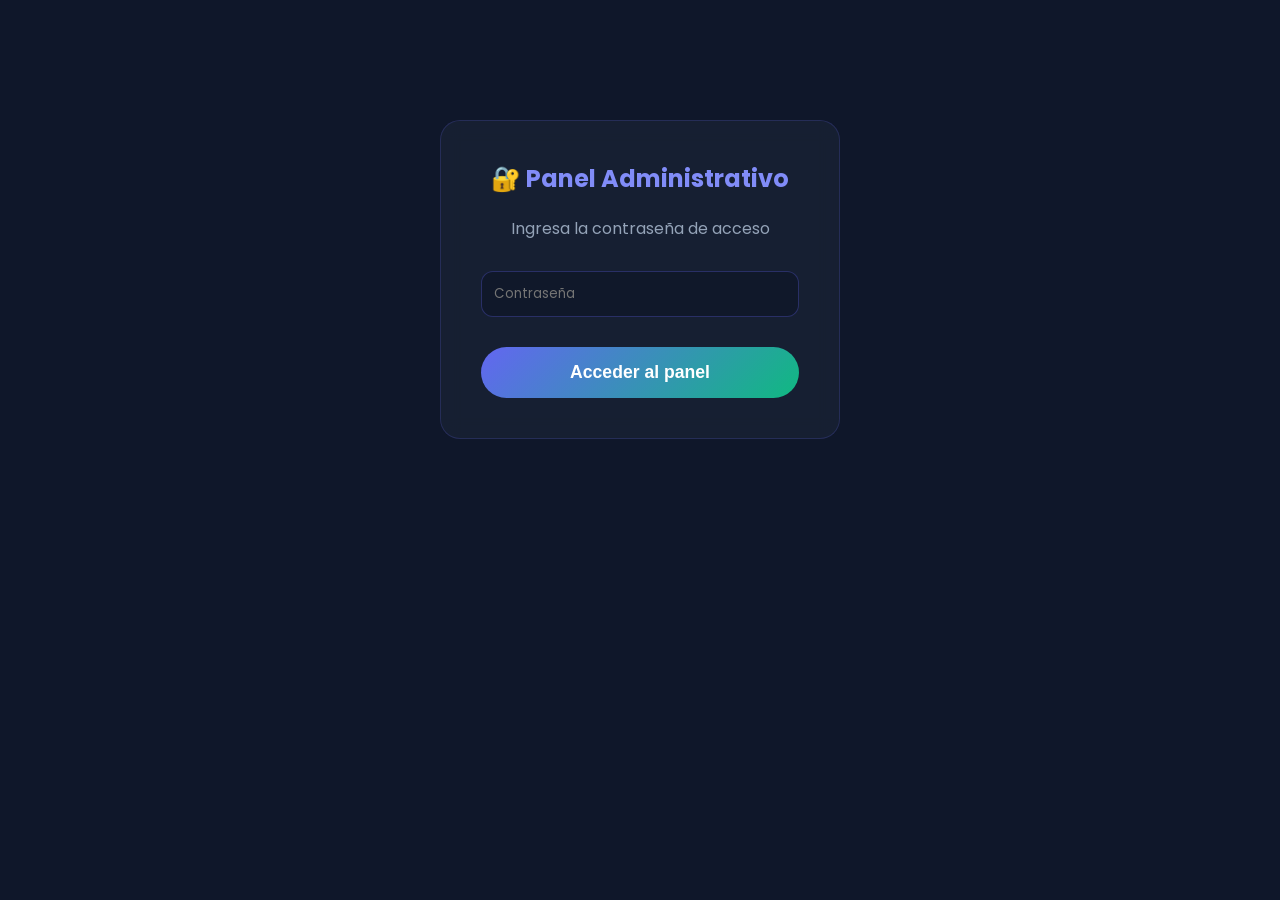
==== commit e2e845a8: "Add files via upload" ====
--- a/admin.html
+++ b/admin.html
@@ -31,6 +31,7 @@
     background: var(--darker);
     padding: 20px;
     font-family: 'Poppins', sans-serif;
+    color: white;
 }
 
 .login-container {
@@ -42,6 +43,7 @@
     border-radius: 20px;
     text-align: center;
     border: 1px solid rgba(99, 102, 241, 0.2);
+    color: white;
 }
 
 .login-container h2 {
@@ -56,7 +58,7 @@
     background: rgba(15, 23, 42, 0.8);
     border: 1px solid rgba(99, 102, 241, 0.3);
     border-radius: 12px;
-    color: var(--light);
+    color: white;
     font-family: 'Poppins', sans-serif;
 }
 
@@ -77,6 +79,7 @@
     display: none;
     max-width: 1400px;
     margin: 0 auto;
+    color: white;
 }
 
 .admin-header {
@@ -106,7 +109,7 @@
     padding: 10px 20px;
     background: rgba(30, 41, 59, 0.5);
     border: 1px solid rgba(99, 102, 241, 0.3);
-    color: var(--light);
+    color: white;
     border-radius: 12px;
     cursor: pointer;
     transition: all 0.3s;
@@ -135,6 +138,7 @@
     padding: 25px;
     border: 1px solid rgba(99, 102, 241, 0.2);
     transition: all 0.3s;
+    color: white;
 }
 
 .solicitud-card:hover {
@@ -142,12 +146,21 @@
     border-color: var(--primary);
 }
 
+.solicitud-card p {
+    color: white;
+}
+
+.solicitud-card strong {
+    color: white;
+}
+
 .precio-cliente {
     background: linear-gradient(135deg, var(--warning) 0%, #ea580c 100%);
     padding: 10px 15px;
     border-radius: 12px;
     display: inline-block;
     font-weight: bold;
+    color: white;
 }
 
 .fotos-grid {
@@ -202,8 +215,13 @@
     background: rgba(15, 23, 42, 0.8);
     border: 1px solid rgba(99, 102, 241, 0.3);
     border-radius: 12px;
-    color: var(--light);
+    color: white;
     font-family: 'Poppins', sans-serif;
+}
+
+.input-group input::placeholder,
+.input-group textarea::placeholder {
+    color: #94a3b8;
 }
 
 .modal {
@@ -224,13 +242,17 @@
     max-height: 90%;
     border-radius: 20px;
 }
+
+#contadorPendientes {
+    color: white;
+}
 </style>
 </head>
 <body>
 
 <div id="loginPanel" class="login-container">
     <h2>🔐 Panel Administrativo</h2>
-    <p style="color:var(--gray); margin-bottom:20px;">Ingresa la contraseña de acceso</p>
+    <p style="color:#94a3b8; margin-bottom:20px;">Ingresa la contraseña de acceso</p>
     <input type="password" id="adminPassword" placeholder="Contraseña">
     <button id="loginBtn">Acceder al panel</button>
 </div>
@@ -269,7 +291,6 @@
     let solicitudes = [];
     let filtroActual = 'todas';
     
-    // Elementos
     const loginPanel = document.getElementById('loginPanel');
     const adminPanel = document.getElementById('adminPanel');
     const loginBtn = document.getElementById('loginBtn');
@@ -339,7 +360,7 @@
         }
         
         if (filtradas.length === 0) {
-            solicitudesContainer.innerHTML = '<div style="text-align:center; color:var(--gray);">No hay solicitudes</div>';
+            solicitudesContainer.innerHTML = '<div style="text-align:center; color:#94a3b8;">No hay solicitudes</div>';
             return;
         }
         
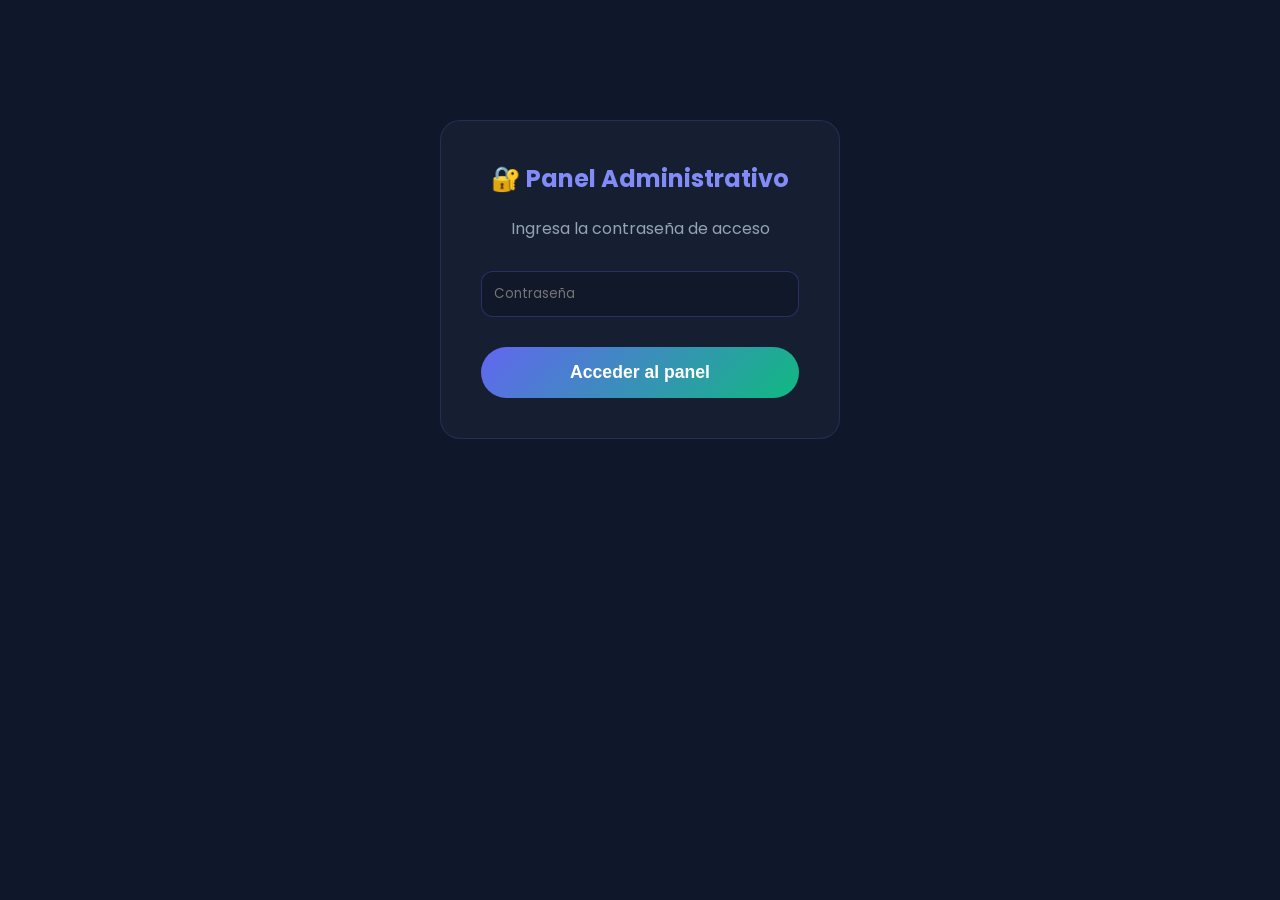
==== commit 72d0def9: "Add files via upload" ====
--- a/admin.html
+++ b/admin.html
@@ -408,6 +408,7 @@
         document.getElementById('modal').style.display = 'none';
     };
     
+    // ===== FUNCIÓN CORREGIDA PARA ABRIR WHATSAPP =====
     window.responderSolicitud = async function(id) {
         const precio = document.getElementById(`precio-${id}`).value;
         const mensaje = document.getElementById(`mensaje-${id}`).value;
@@ -436,9 +437,33 @@
         const mensajeWhatsApp = `*JL PHONE BUYBACK*\n\nHola ${solicitud.nombre},\n\nRespuesta a tu solicitud #${solicitud.id}\n\n📱 ${solicitud.marca} ${solicitud.modelo}\n💰 Tu precio: $${precioCliente.toLocaleString()} MXN\n\n🎯 *Nuestra respuesta:* ${ofertaTexto}\n\n📝 *Mensaje:* ${mensaje}\n\n¡Esperamos tu respuesta! 🙌`;
         
         const telefonoLimpio = solicitud.telefono.replace(/\D/g, '');
-        window.open(`https://wa.me/52${telefonoLimpio}?text=${encodeURIComponent(mensajeWhatsApp)}`, '_blank');
-        
-        Swal.fire('Éxito', 'Respuesta enviada', 'success');
+        const whatsappUrl = `https://wa.me/52${telefonoLimpio}?text=${encodeURIComponent(mensajeWhatsApp)}`;
+        
+        // MÉTODO 1: Intentar abrir en nueva pestaña (funciona en la mayoría de navegadores)
+        const ventana = window.open(whatsappUrl, '_blank');
+        
+        // MÉTODO 2: Si falla, mostrar un enlace para que el usuario haga clic manualmente
+        if (!ventana || ventana.closed || typeof ventana.closed === 'undefined') {
+            // Mostrar un SweetAlert con el enlace directo
+            Swal.fire({
+                title: '📱 Abrir WhatsApp',
+                html: `Haz clic en el siguiente enlace para enviar el mensaje:<br><br>
+                       <a href="${whatsappUrl}" target="_blank" style="color: #10b981; word-break: break-all;">Abrir WhatsApp</a><br><br>
+                       <small>Si no se abre automáticamente, haz clic en el enlace</small>`,
+                icon: 'info',
+                confirmButtonText: 'Cerrar',
+                confirmButtonColor: '#10b981'
+            });
+        } else {
+            // Si se abrió correctamente, mostrar mensaje de éxito
+            Swal.fire({
+                title: '✅ Respuesta enviada',
+                text: `Se abrió WhatsApp para contactar a ${solicitud.nombre}`,
+                icon: 'success',
+                confirmButtonColor: '#10b981'
+            });
+        }
+        
         cargarSolicitudes();
     };
     
